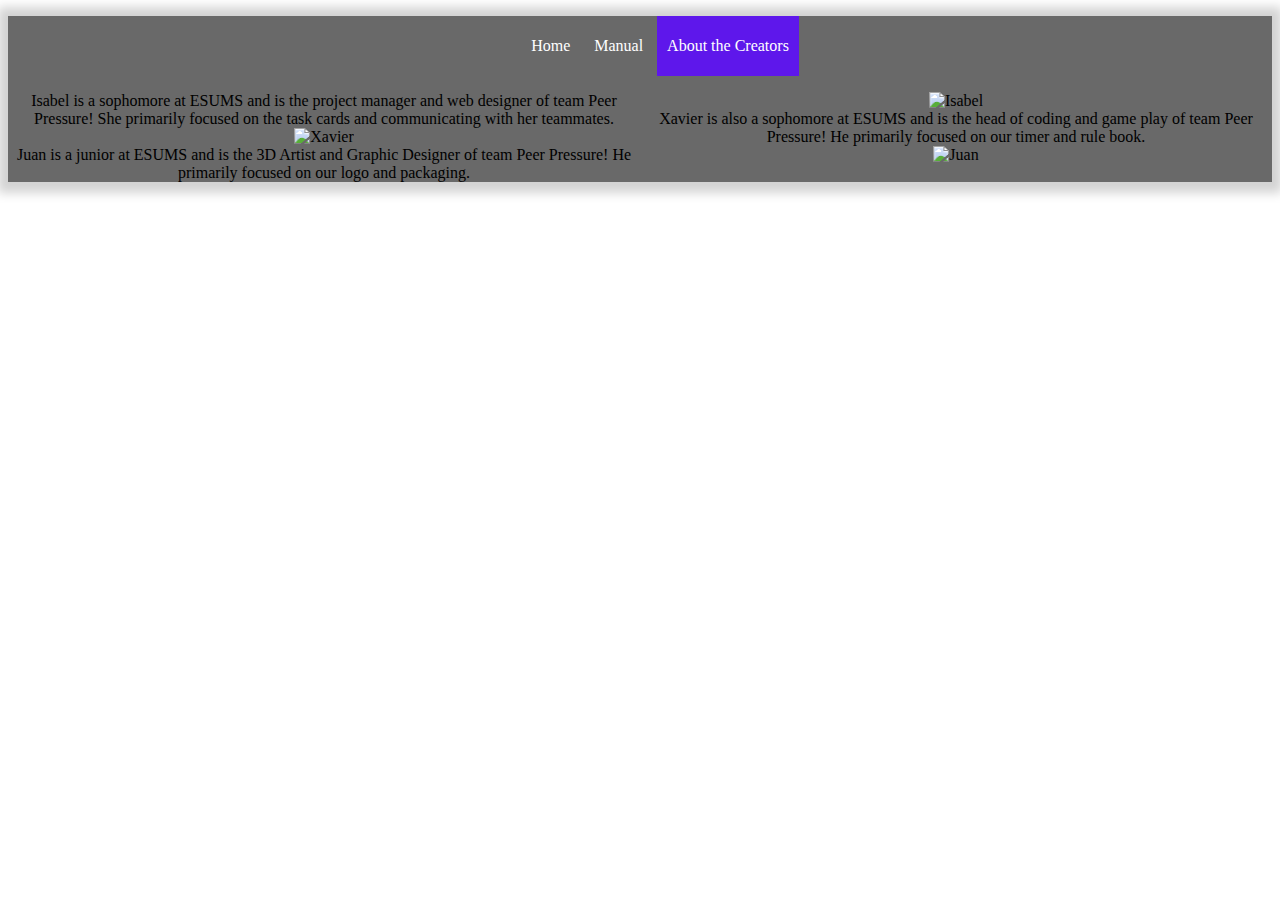
==== about.html @ acffaa87 "Update about.html" ====
<!DOCTYPE html>
<html lang="en">
    <head>
        <meta charset="UTF-8">
        <meta name="viewport" content="width=device-width, initial-scale=1.0">
        <meta name="author" content="Red Team">
        <title>Game Site</title>
        <link rel="stylesheet" href="style.css">
    </head>
<body>
<nav id="topNav">
  <link href="style.css">
  <ul>
    <li>
      <a href="about.html">Home</a>
       
    </li>
    <li>
      <a href="rules.html">Manual</a>
    </li>
    <li>
      <a class="current" href="about.html">About the Creators</a>
    </li>
  </ul>  
     </body>
<body>
<div class="flex-container">

  <div class="flex-child 1">
    Isabel is a sophomore at ESUMS and is the project manager and web designer of team Peer Pressure! She primarily focused on the task cards and communicating with her teammates.
    <br>
    <img src="IMG_1585.heic" alt="Xavier">
    <br>
    Juan is a junior at ESUMS and is the 3D Artist and Graphic Designer of team Peer Pressure! He primarily focused on our logo and packaging. 
  </div>
  
  <div class="flex-child 2">
    <img src="IMG_1587.heic" alt="Isabel">
    <br>
    Xavier is also a sophomore at ESUMS and is the head of coding and game play of team Peer Pressure! He primarily focused on our timer and rule book.
	<br>
    <img src="IMG_1590.heic" alt="Juan">
  </div>
  
</div>
	</body>
---- style.css ----
#topNav {
   background: dimgray;
   box-shadow: 0px 1px 10px 10px lightgray;
   height: auto;
   text-align: center;
   width: 100%;
 }
 #topNav > ul > li {
   display: inline;
 }
 #topNav > ul > li > a
 {
   color: white;
   display: inline-block;
   height: 60px;
   line-height: 60px;
   margin: 0px;
   padding: 0px 10px;
   text-decoration: none;
   transition: color 0.3s ease-in;
 }

 #topNav > ul > li > a:hover {
   color: black;
 }

.navbar {
   width: 100%;
   background-color: #555;
   overflow: auto;
 }

 .navbar a {
   float: right;
   padding: 0px;
   color: white;
   text-decoration: none;
   font-size: 17px;
 }

 
li a:hover {
  background-color: #00BF63;
}

li a:active{
	background-color: #5E17EB;
}

.navbar {
  width: 100%;
  background-color: #555;
  overflow: auto;
}

.current {
	background-color: #5E17EB;
	color: black
}		
	

body {
  background-color: white;
}
h1   {
  color: #5E17EB;
}
p    {
  color: black;
}
h2	 {
  color: #00BF63;
}

.flex-container {
    display: flex;
}

.flex-child {
    flex: 1;
    
}
---- style.css ----
#topNav {
   background: dimgray;
   box-shadow: 0px 1px 10px 10px lightgray;
   height: auto;
   text-align: center;
   width: 100%;
 }
 #topNav > ul > li {
   display: inline;
 }
 #topNav > ul > li > a
 {
   color: white;
   display: inline-block;
   height: 60px;
   line-height: 60px;
   margin: 0px;
   padding: 0px 10px;
   text-decoration: none;
   transition: color 0.3s ease-in;
 }

 #topNav > ul > li > a:hover {
   color: black;
 }

.navbar {
   width: 100%;
   background-color: #555;
   overflow: auto;
 }

 .navbar a {
   float: right;
   padding: 0px;
   color: white;
   text-decoration: none;
   font-size: 17px;
 }

 
li a:hover {
  background-color: #00BF63;
}

li a:active{
	background-color: #5E17EB;
}

.navbar {
  width: 100%;
  background-color: #555;
  overflow: auto;
}

.current {
	background-color: #5E17EB;
	color: black
}		
	

body {
  background-color: white;
}
h1   {
  color: #5E17EB;
}
p    {
  color: black;
}
h2	 {
  color: #00BF63;
}

.flex-container {
    display: flex;
}

.flex-child {
    flex: 1;
    
}
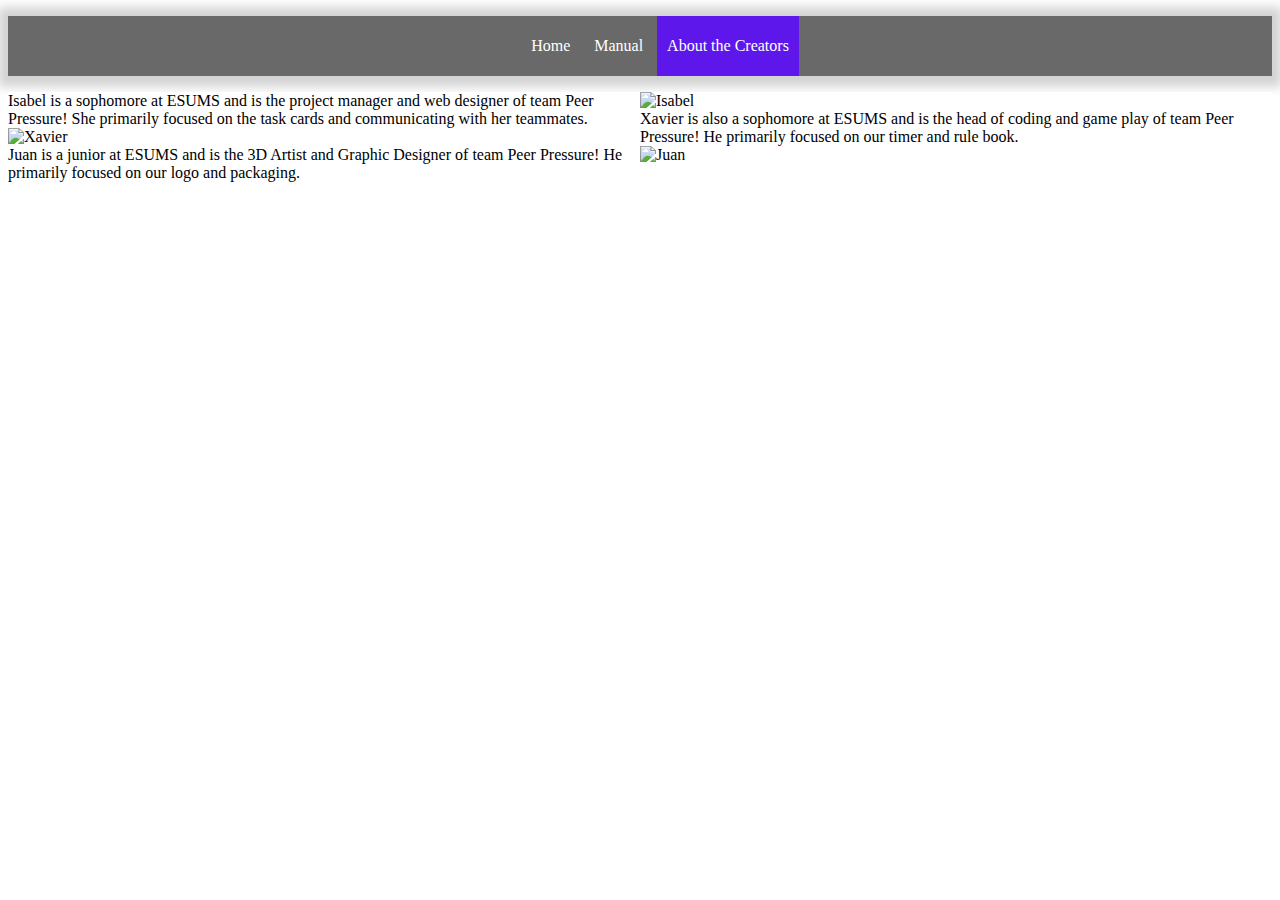
==== commit 373fdb4d: "Update about.html" ====
--- a/about.html
+++ b/about.html
@@ -22,8 +22,8 @@
       <a class="current" href="about.html">About the Creators</a>
     </li>
   </ul>  
-     </body>
-<body>
+	</nav>
+
 <div class="flex-container">
 
   <div class="flex-child 1">
--- a/style.css
+++ b/style.css
@@ -74,6 +74,7 @@
 
 .flex-container {
     display: flex;
+	background-color: white;
 }
 
 .flex-child {
--- a/style.css
+++ b/style.css
@@ -74,6 +74,7 @@
 
 .flex-container {
     display: flex;
+	background-color: white;
 }
 
 .flex-child {
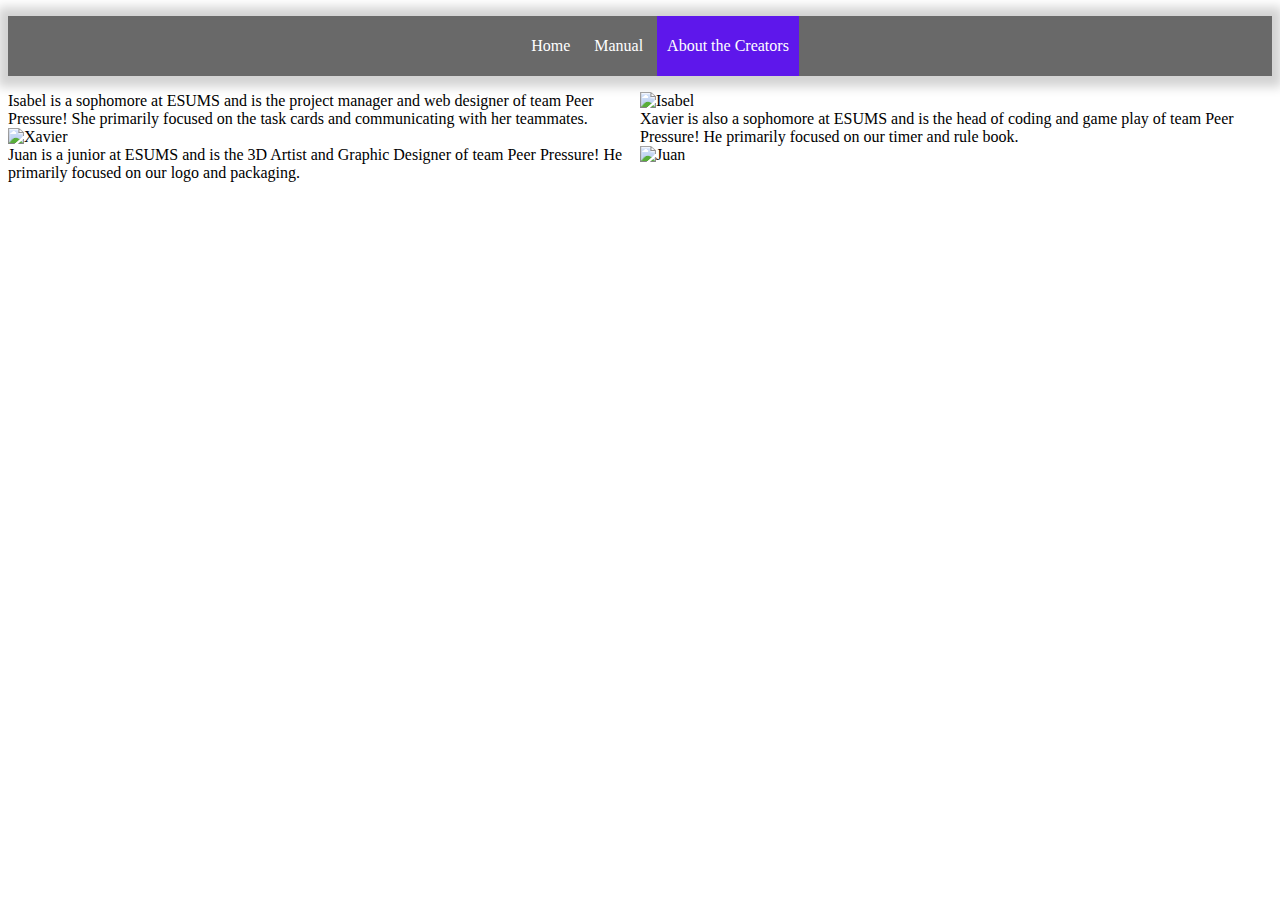
==== commit a751309f: "Update about.html" ====
--- a/about.html
+++ b/about.html
@@ -29,17 +29,17 @@
   <div class="flex-child 1">
     Isabel is a sophomore at ESUMS and is the project manager and web designer of team Peer Pressure! She primarily focused on the task cards and communicating with her teammates.
     <br>
-    <img src="IMG_1585.heic" alt="Xavier">
+    <img src="Blue.png" alt="Xavier">
     <br>
     Juan is a junior at ESUMS and is the 3D Artist and Graphic Designer of team Peer Pressure! He primarily focused on our logo and packaging. 
   </div>
   
   <div class="flex-child 2">
-    <img src="IMG_1587.heic" alt="Isabel">
+    <img src="Pink.png" alt="Isabel">
     <br>
     Xavier is also a sophomore at ESUMS and is the head of coding and game play of team Peer Pressure! He primarily focused on our timer and rule book.
 	<br>
-    <img src="IMG_1590.heic" alt="Juan">
+    <img src="Bluegreen.png" alt="Juan">
   </div>
   
 </div>
--- a/style.css
+++ b/style.css
@@ -74,7 +74,7 @@
 
 .flex-container {
     display: flex;
-	background-color: white;
+
 }
 
 .flex-child {
--- a/style.css
+++ b/style.css
@@ -74,7 +74,7 @@
 
 .flex-container {
     display: flex;
-	background-color: white;
+
 }
 
 .flex-child {
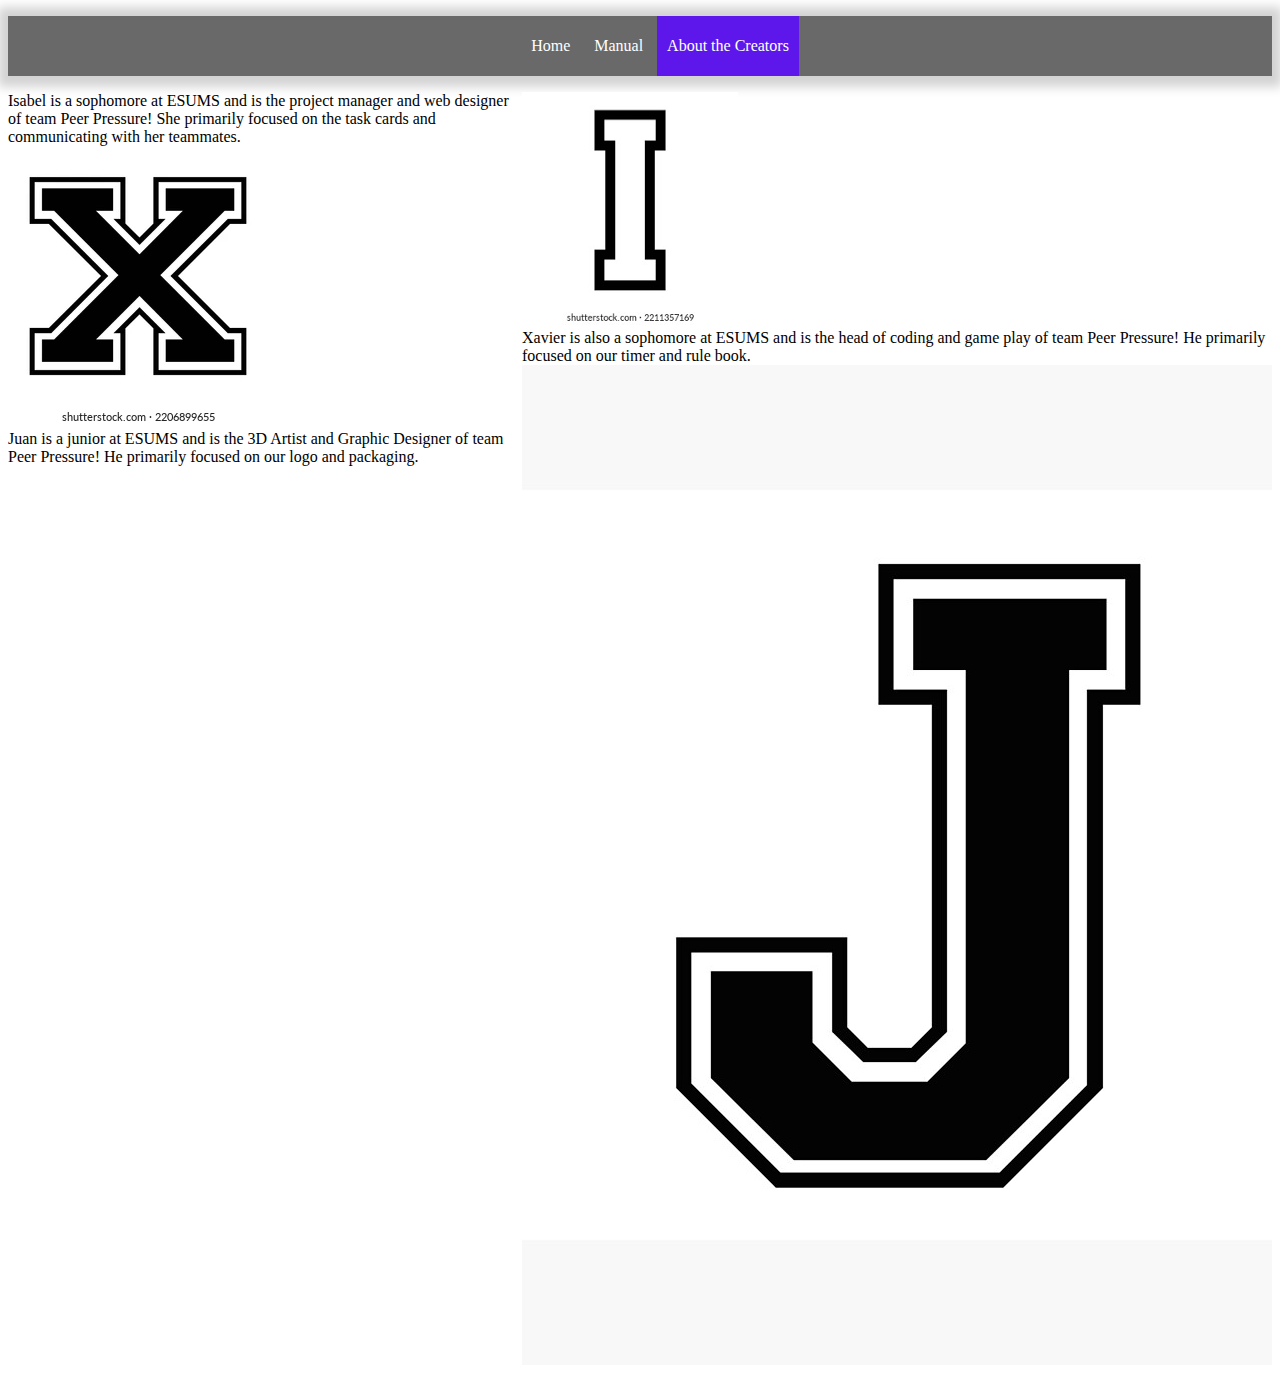
==== commit 4eaddfff: "Update about.html" ====
--- a/about.html
+++ b/about.html
@@ -29,17 +29,17 @@
   <div class="flex-child 1">
     Isabel is a sophomore at ESUMS and is the project manager and web designer of team Peer Pressure! She primarily focused on the task cards and communicating with her teammates.
     <br>
-    <img src="Blue.png" alt="Xavier">
+    <img src="Letterx.png" alt="Xavier">
     <br>
     Juan is a junior at ESUMS and is the 3D Artist and Graphic Designer of team Peer Pressure! He primarily focused on our logo and packaging. 
   </div>
   
   <div class="flex-child 2">
-    <img src="Pink.png" alt="Isabel">
+    <img src="LetterI.png" alt="Isabel">
     <br>
     Xavier is also a sophomore at ESUMS and is the head of coding and game play of team Peer Pressure! He primarily focused on our timer and rule book.
 	<br>
-    <img src="Bluegreen.png" alt="Juan">
+    <img src="LetterJ.jpeg" alt="Juan">
   </div>
   
 </div>
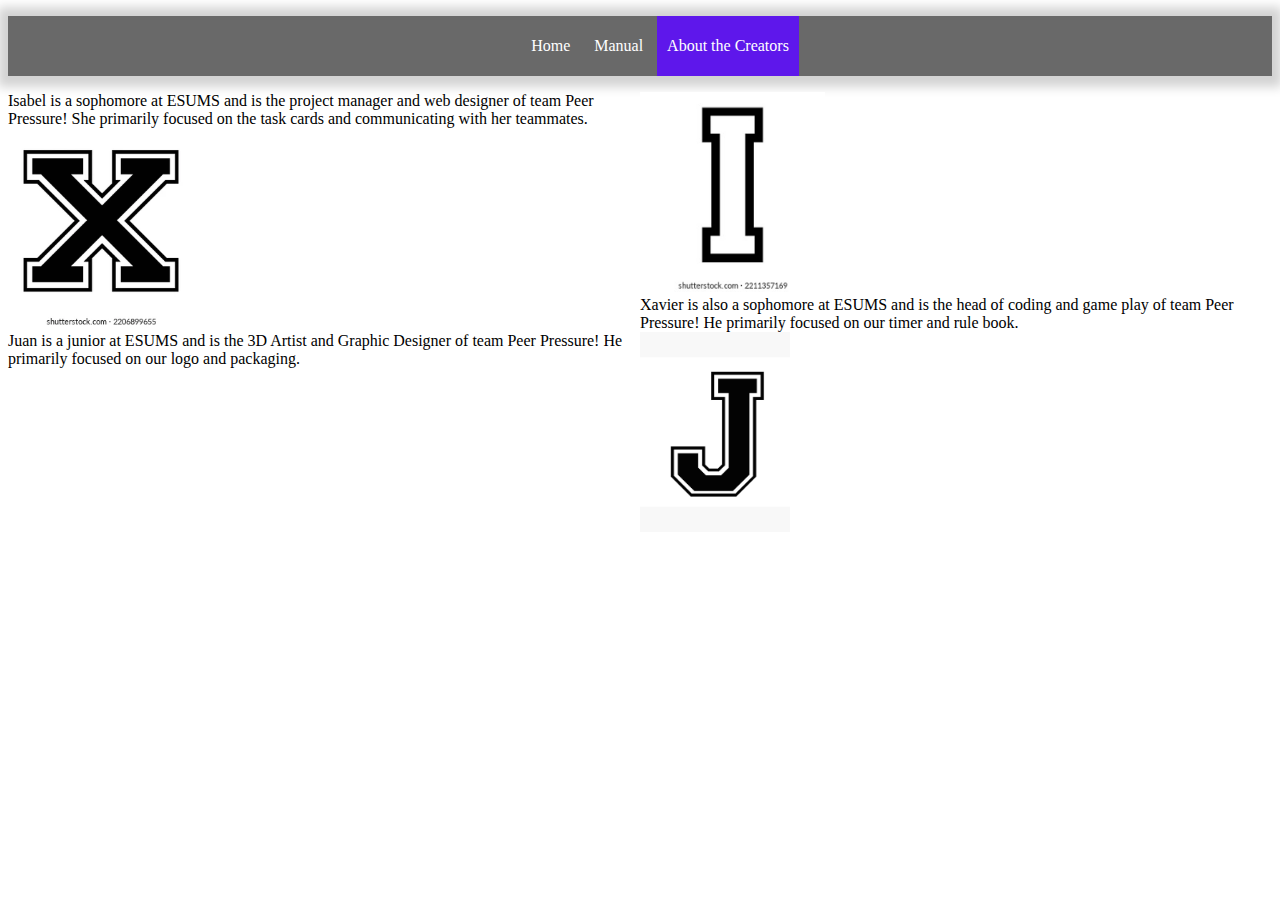
==== commit 0d5038b0: "Update about.html" ====
--- a/about.html
+++ b/about.html
@@ -12,8 +12,7 @@
   <link href="style.css">
   <ul>
     <li>
-      <a href="about.html">Home</a>
-       
+      <a href="index.html">Home</a>
     </li>
     <li>
       <a href="rules.html">Manual</a>
@@ -29,17 +28,17 @@
   <div class="flex-child 1">
     Isabel is a sophomore at ESUMS and is the project manager and web designer of team Peer Pressure! She primarily focused on the task cards and communicating with her teammates.
     <br>
-    <img src="Letterx.png" alt="Xavier">
+    <img src="Letterx.png" alt="Xavier" height="200">
     <br>
     Juan is a junior at ESUMS and is the 3D Artist and Graphic Designer of team Peer Pressure! He primarily focused on our logo and packaging. 
   </div>
   
   <div class="flex-child 2">
-    <img src="LetterI.png" alt="Isabel">
+    <img src="LetterI.png" alt="Isabel" height="200">
     <br>
     Xavier is also a sophomore at ESUMS and is the head of coding and game play of team Peer Pressure! He primarily focused on our timer and rule book.
 	<br>
-    <img src="LetterJ.jpeg" alt="Juan">
+    <img src="LetterJ.jpeg" alt="Juan" height= "200">
   </div>
   
 </div>
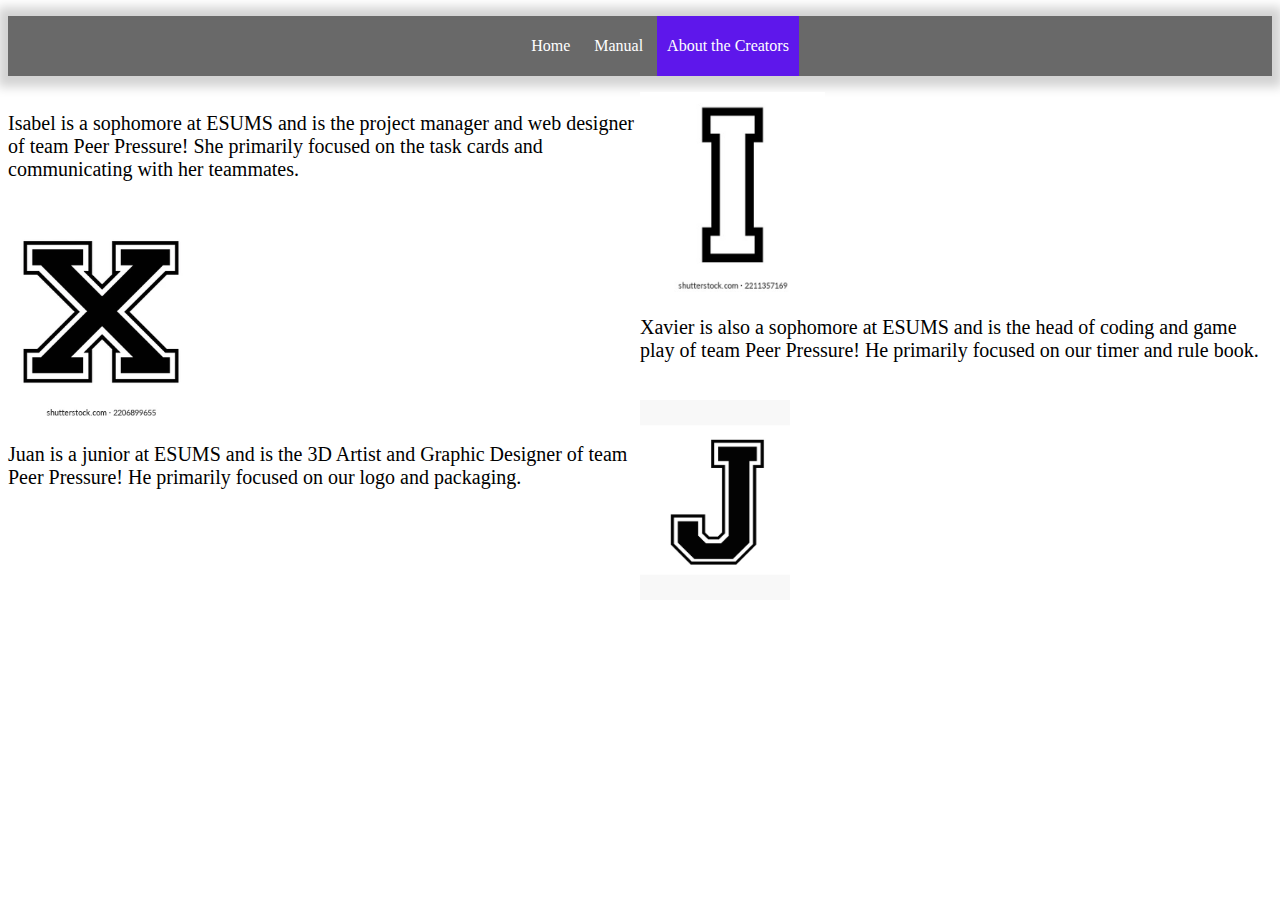
==== commit d96b95ad: "Update about.html" ====
--- a/about.html
+++ b/about.html
@@ -26,18 +26,21 @@
 <div class="flex-container">
 
   <div class="flex-child 1">
-    Isabel is a sophomore at ESUMS and is the project manager and web designer of team Peer Pressure! She primarily focused on the task cards and communicating with her teammates.
-    <br>
+   <p> Isabel is a sophomore at ESUMS and is the project manager and web designer of team Peer Pressure! She primarily focused on the task cards and communicating with her teammates.
+	  </p>
+	   <br>
     <img src="Letterx.png" alt="Xavier" height="200">
     <br>
-    Juan is a junior at ESUMS and is the 3D Artist and Graphic Designer of team Peer Pressure! He primarily focused on our logo and packaging. 
-  </div>
+   <p> Juan is a junior at ESUMS and is the 3D Artist and Graphic Designer of team Peer Pressure! He primarily focused on our logo and packaging. 
+	  </p>
+	</div>
   
   <div class="flex-child 2">
     <img src="LetterI.png" alt="Isabel" height="200">
     <br>
-    Xavier is also a sophomore at ESUMS and is the head of coding and game play of team Peer Pressure! He primarily focused on our timer and rule book.
-	<br>
+   <p> Xavier is also a sophomore at ESUMS and is the head of coding and game play of team Peer Pressure! He primarily focused on our timer and rule book.
+	  </p>
+	   <br>
     <img src="LetterJ.jpeg" alt="Juan" height= "200">
   </div>
   
--- a/style.css
+++ b/style.css
@@ -35,7 +35,7 @@
    padding: 0px;
    color: white;
    text-decoration: none;
-   font-size: 17px;
+   font-size: 40px;
  }
 
  
@@ -67,6 +67,7 @@
 }
 p    {
   color: black;
+	font-size: 20px;
 }
 h2	 {
   color: #00BF63;
@@ -81,5 +82,7 @@
     flex: 1;
     
 }  
-
-
+div.i{
+  text-indent: 50px;
+	font-size: 20px;
+}
--- a/style.css
+++ b/style.css
@@ -35,7 +35,7 @@
    padding: 0px;
    color: white;
    text-decoration: none;
-   font-size: 17px;
+   font-size: 40px;
  }
 
  
@@ -67,6 +67,7 @@
 }
 p    {
   color: black;
+	font-size: 20px;
 }
 h2	 {
   color: #00BF63;
@@ -81,5 +82,7 @@
     flex: 1;
     
 }  
-
-
+div.i{
+  text-indent: 50px;
+	font-size: 20px;
+}
